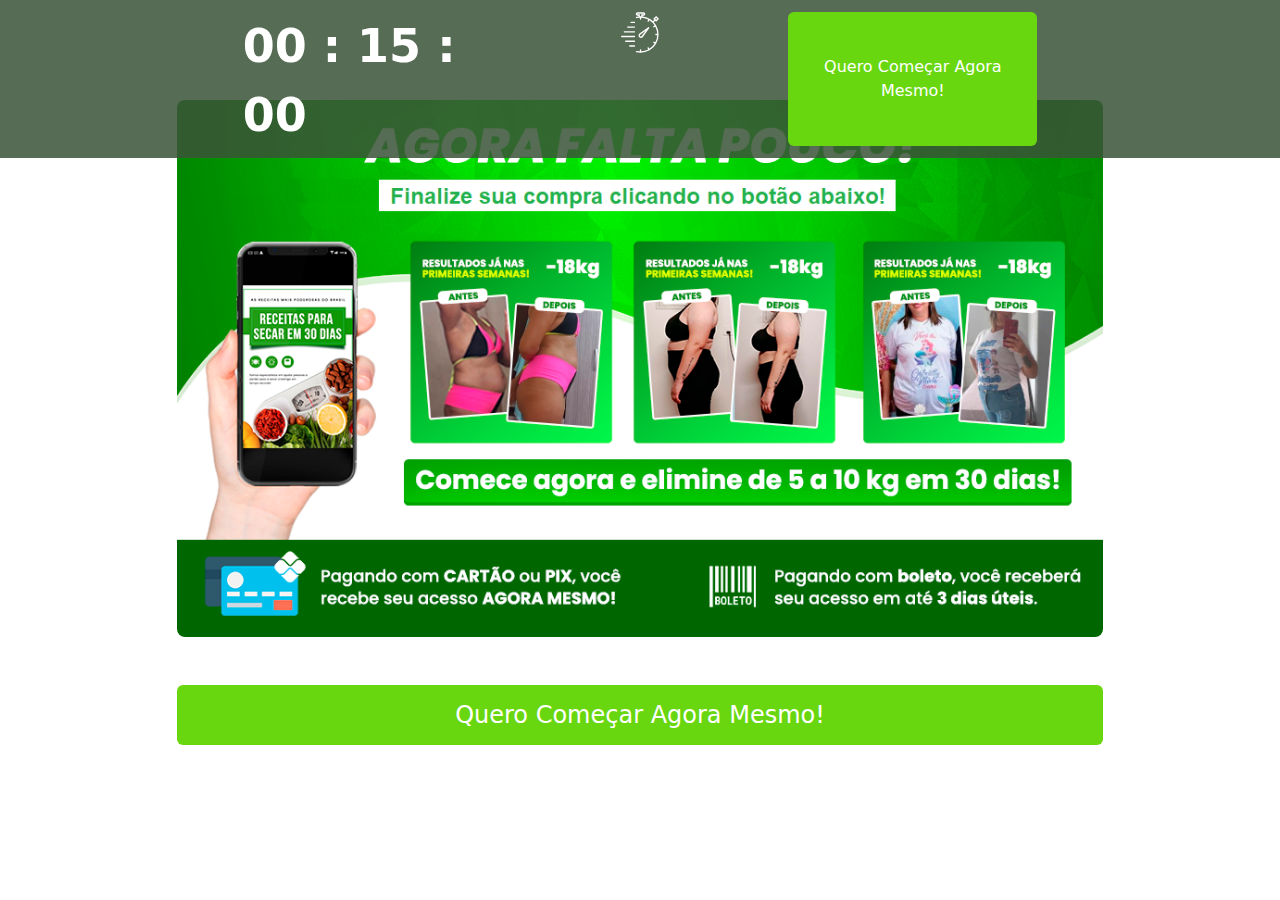
==== index.html @ 5dd30c0d "first commit" ====
<!DOCTYPE html>
<html lang="pt-br">

<head>
    <meta charset="UTF-8">
    <meta name="viewport" content="width=device-width, initial-scale=1.0">

    <link rel="stylesheet" href="./assets/bootstrap/css/bootstrap.css">
    <link rel="stylesheet" href="./assets/css/styles.css">
    <link rel="shortcut icon"
        href="//static-public.pages.hotmart.com/uploads/media/file/2811993/hbnkmlnjhgfcgvh_.png" />
    <title>Programa Receitas Para Secar</title>
</head>

<body>
    <header class="container-fluid">
        <div class="row p-2   d-flex justify-content-center align-items-center" id="header-barra-superior">
            <div class="col col-8   d-flex justify-content-around">
                <div class="container-fluid" id="header-timer">
                    <div class="row">
                        <div class="col col-md-4 col-12 d-flex justify-content-center pt-1">
                            <a href="https://go.hotmart.com/N88225320A?ap=8c15" id="time">
                                00 : 00 : 00
                            </a>
                        </div>
                        <div class="col col-md-4 col-12 d-flex justify-content-center pt-1 pb-1">
                            <svg xmlns="http://www.w3.org/2000/svg" width="38" height="41" data-v-00145d17>
                                <path
                                    d="M20.1 25.881a2.397 2.397 0 001.756-.983l6.306-8.718a.674.674 0 00-.94-.941l-8.72 6.308a2.398 2.398 0 001.6 4.334zm-1.236-2.475c.023-.307.18-.588.429-.769l5.319-3.848-3.847 5.318a1.054 1.054 0 01-1.901-.7zm16.324-9.935a18.064 18.064 0 012.423 9.05 18.06 18.06 0 01-2.423 9.05c-.007.014-.006.029-.014.043-.012.02-.028.034-.04.053a18.32 18.32 0 01-6.584 6.574c-.012.01-.02.022-.033.03-.02.012-.043.017-.064.026a18.069 18.069 0 01-8.904 2.407l-.015.003-.012-.002-.098.002c-1.363 0-2.736-.156-4.08-.466a.673.673 0 11.3-1.313c1.063.244 2.142.379 3.218.416v-1.33a.673.673 0 111.347 0v1.325a16.708 16.708 0 007.043-1.917l-.664-1.15a.673.673 0 111.166-.673l.662 1.147a16.97 16.97 0 005.235-5.235l-1.147-.662a.674.674 0 01.674-1.167l1.15.664a16.718 16.718 0 001.919-7.152h-1.33a.673.673 0 110-1.348h1.33c-.102-2.573-.784-5-1.92-7.152l-1.15.664a.673.673 0 01-.675-1.167l1.148-.662a16.97 16.97 0 00-5.235-5.235l-.662 1.147a.672.672 0 11-1.167-.673l.664-1.15A16.708 16.708 0 0020.207 5.7v1.327a.673.673 0 11-1.347 0v-1.33c-.198.01-.401.021-.622.038l-.723.056a17.13 17.13 0 00-1.872.321.673.673 0 11-.302-1.312 18.527 18.527 0 012.172-.36v-.78h-1.01a1.685 1.685 0 01-1.684-1.683c0-.93.755-1.684 1.684-1.684h6.062c.929 0 1.685.755 1.685 1.684 0 .928-.756 1.684-1.684 1.684h-1.01v.802a18.06 18.06 0 016.919 2.293c.014.007.029.006.043.014.013.009.02.021.034.03a18.29 18.29 0 013.239 2.402l1.447-1.446-.953-.953 2.858-2.858L38 6.803 35.143 9.66l-.953-.953-1.447 1.446c.915.985 1.72 2.072 2.402 3.24.008.013.021.02.03.033.007.015.007.03.013.044zm-.046-7.62l-.953.952.953.953.952-.953-.952-.953zM18.86 4.347c.081-.003.154-.002.233-.004.11-.003.22-.01.331-.01l.05.001h.06c.215 0 .439.004.673.013V2.313h2.358a.338.338 0 00.337-.336.338.338 0 00-.337-.337h-6.062a.338.338 0 00-.337.337c0 .185.151.336.337.336h2.357v2.035zm-5.388 5.375a.673.673 0 110 1.347h-3.368a.673.673 0 110-1.347h3.368zm0 4.715a.673.673 0 110 1.347H6.736a.673.673 0 110-1.347h6.736zm0 4.715a.673.673 0 110 1.347H3.368a.673.673 0 110-1.347h10.104zm0 4.715a.673.673 0 110 1.347H.674a.673.673 0 110-1.347h12.798zm0 4.715a.673.673 0 110 1.347H4.715a.673.673 0 110-1.347h8.757zm0 4.715a.673.673 0 110 1.347H8.757a.673.673 0 110-1.347h4.715z"
                                    data-v-00145d17></path>
                            </svg>
                        </div>
                        <div class="col col-md-4 col-12 d-flex justify-content-center pt-1 pb-1">
                            <a href="https://go.hotmart.com/N88225320A?ap=8c15" class="btn btn-success">
                                Quero Começar Agora Mesmo!
                            </a>
                        </div>
                    </div>
                </div>
            </div>
        </div>
        <div class="container">
            <div class="row  d-flex justify-content-center ">
                <div class="col col-md-10 d-flex justify-content-center pt-md-0 pt-3 ">
                    <a href="https://go.hotmart.com/N88225320A?ap=8c15" class="pt-md-0 pt-5">
                        <img src="./assets/img/xie7wr5td.png" alt="" id="header-banner-img" class="pt-md-0 pt-5">
                    </a>
                </div>
            </div>
            <div class="row  d-flex justify-content-center pt-5 pb-5">
                <div class="col col-md-10 d-flex justify-content-center pb-5">
                    <a href="https://go.hotmart.com/N88225320A?ap=8c15" class="btn btn-success" id="btn-inferior">
                        Quero Começar Agora Mesmo!
                    </a>
                </div>
            </div>
        </div>


    </header>

    <main>

    </main>

    <!-- Bootstrap -->
    <script src="./assets/bootstrap/js/bootstrap.js"></script>
    <script src="./assets/js/scripts.js"></script>
</body>

</html>
---- assets/css/styles.css ----
#header-timer {
    color: #fff;

}

#header-timer svg {
    color: #fff;
    fill: #fff;
}

@keyframes pulse {
    0% {
        transform: scale(1);
    }

    25% {
        transform: scale(1.05);
    }

    50% {
        transform: scale(1);
    }

    75% {
        transform: scale(1.05);
    }

    100% {
        transform: scale(1);
    }
}

.btn {
    color: #fff;
    background-color: #68D70F;
    border: none;
    display: flex;
    align-items: center;
    justify-content: center;
    animation: pulse 1.5s infinite;
}

.btn:hover {
    background-color: #69d70fd0;
    animation: none;
    /* Pare a animação quando o botão for hover */
}



#btn-inferior {
    width: 100%;
    height: 60px;
    font-size: x-large;
}

#time {
    font-size: 46px;
    font-weight: 900;
    text-decoration: none;
    color: #fff;
}


#header-barra-superior {
    background-color: #3b5337da;
    position: fixed;
    min-height: 80px;
    width: 100%;

}



#header-banner-img {
    margin-top: 100px;
    width: 100%;
    height: auto;
    border-radius: 8px;
}
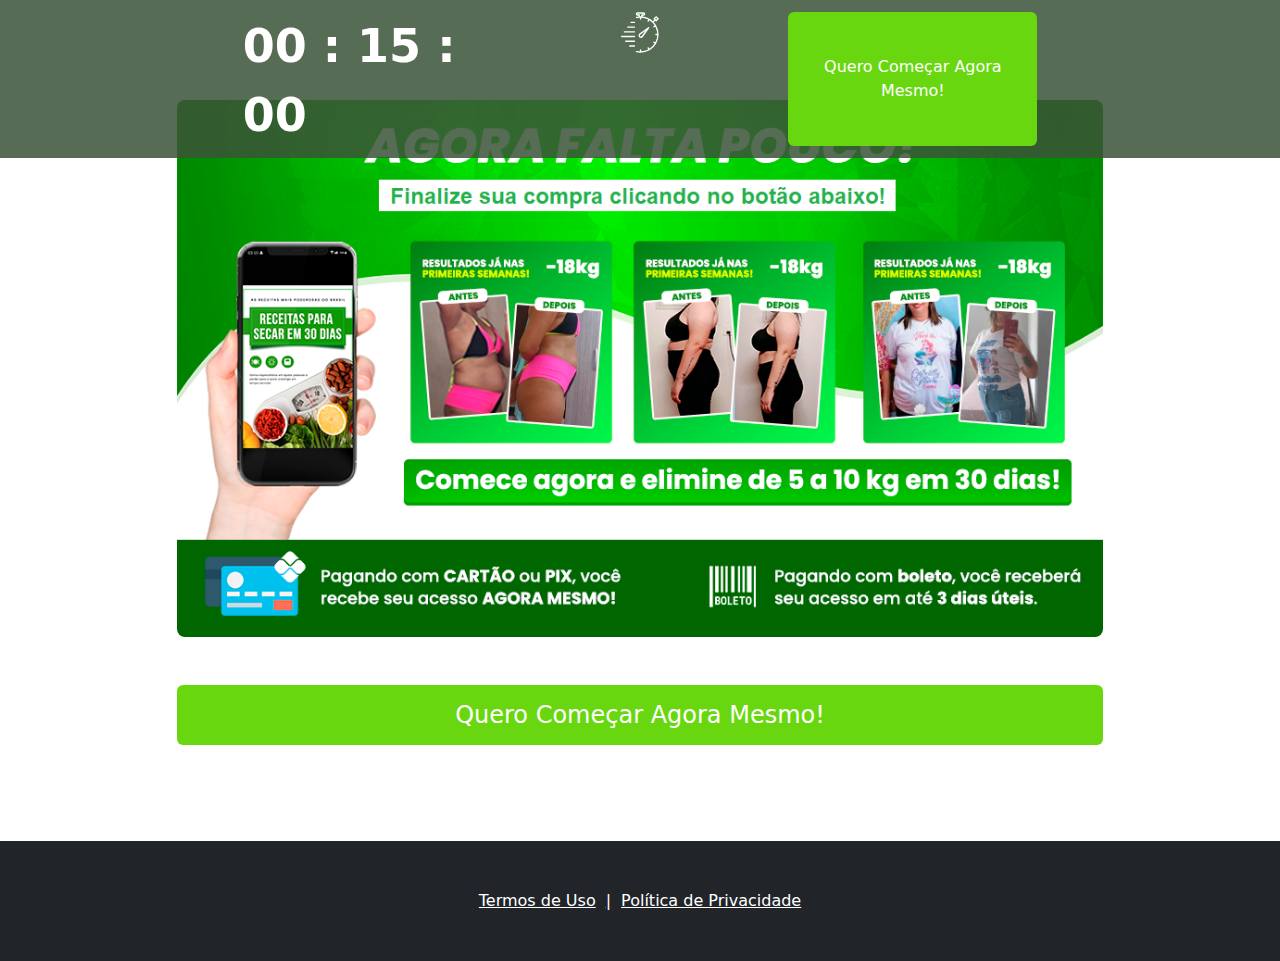
==== commit 74363ec9: "adicionados politica e termos" ====
--- a/index.html
+++ b/index.html
@@ -39,6 +39,12 @@
                 </div>
             </div>
         </div>
+
+
+
+    </header>
+
+    <main>
         <div class="container">
             <div class="row  d-flex justify-content-center ">
                 <div class="col col-md-10 d-flex justify-content-center pt-md-0 pt-3 ">
@@ -55,13 +61,32 @@
                 </div>
             </div>
         </div>
+    </main>
 
+    <footer class="bg-dark">
+        <div class="container">
+            <div class="row d-flex justify-content-center align-items-center p-5">
+                <div class="col col-12 d-flex justify-content-center">
+                    <span>
+                        <a href="./termos-de-uso.html" target="_blank">
+                            Termos de Uso
+                        </a>
+                    </span>
 
-    </header>
-
-    <main>
-
-    </main>
+                    <span style="padding: 0 10px ;">
+                        <a href="./politica-de-privacidade.html">
+                            |
+                        </a>
+                    </span>
+                    <span>
+                        <a href="./politica-de-privacidade.html" target="_blank">
+                            Política de Privacidade
+                        </a>
+                    </span>
+                </div>
+            </div>
+        </div>
+    </footer>
 
     <!-- Bootstrap -->
     <script src="./assets/bootstrap/js/bootstrap.js"></script>
--- a/assets/css/styles.css
+++ b/assets/css/styles.css
@@ -77,4 +77,20 @@
     width: 100%;
     height: auto;
     border-radius: 8px;
+}
+
+footer a {
+    color: #fff;
+    font-weight: 500;
+    padding: 20px 0;
+}
+
+/* Politica de privacidade */
+
+#header-privacidade,
+#header-termos {
+    background-color: #3b5337da;
+    color: #fff;
+    padding: 25px 0;
+    margin-bottom: 25px;
 }